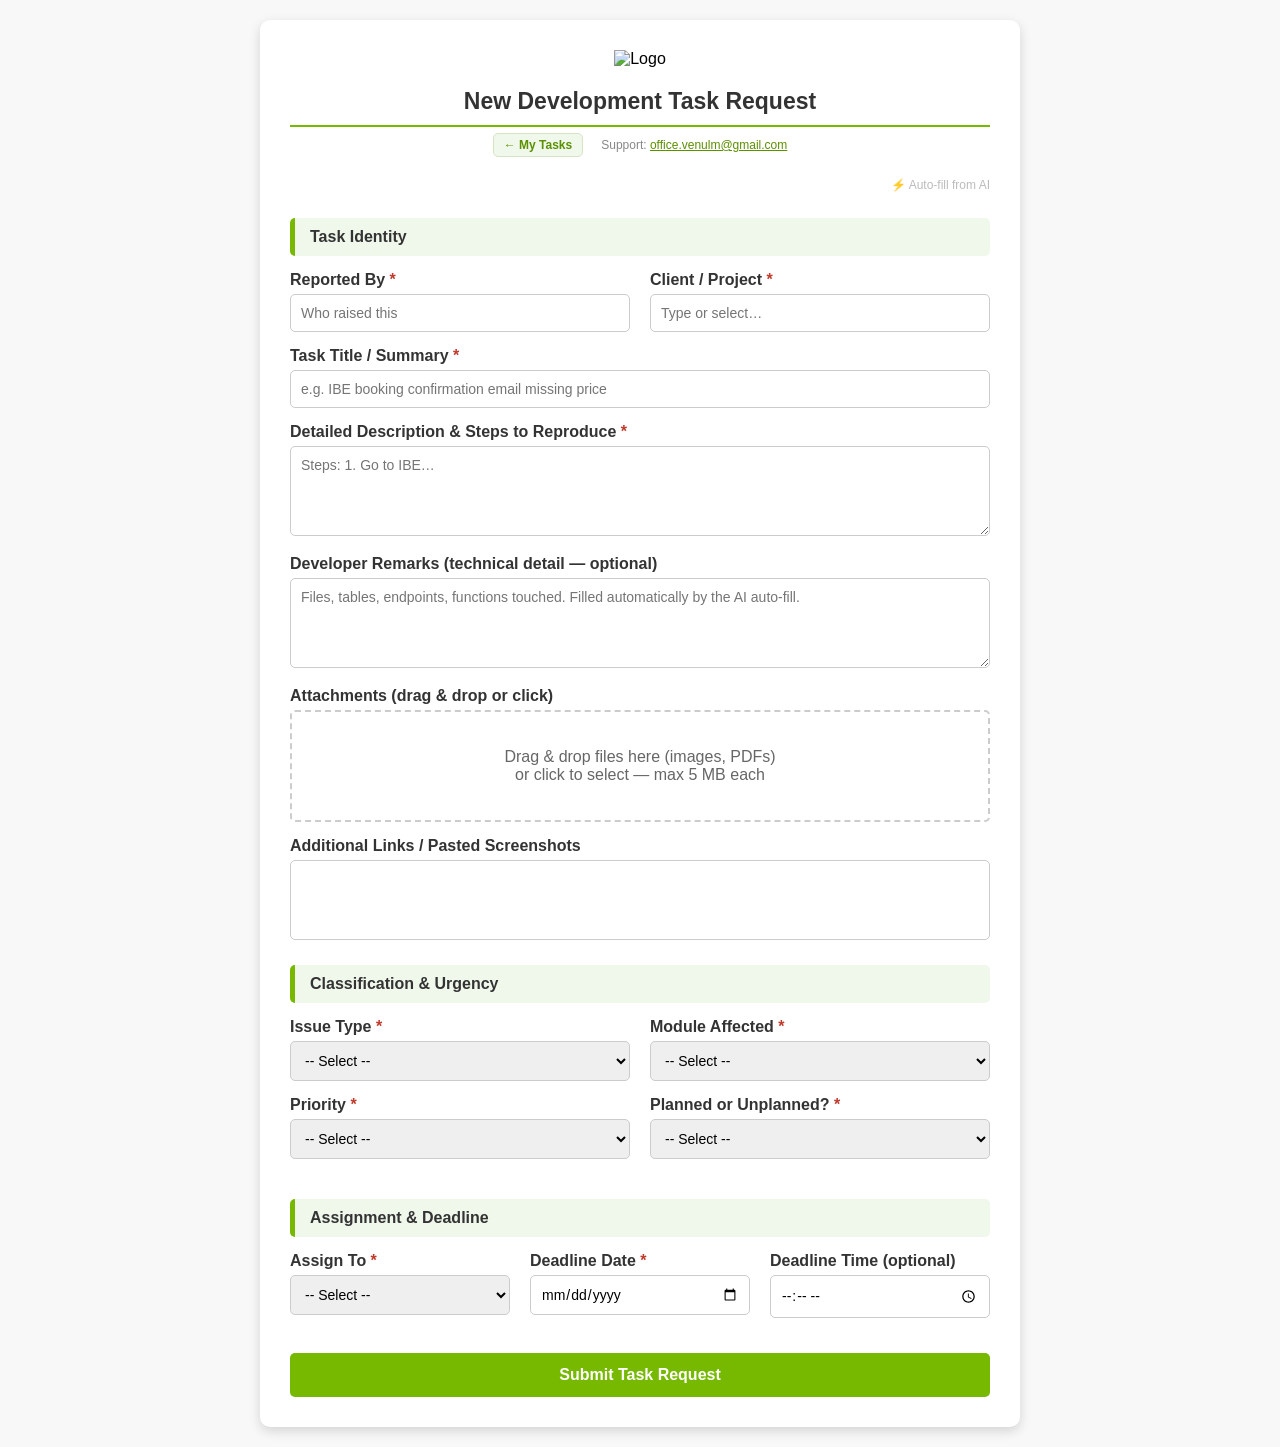
==== appscript/Index.html @ 676686fe "chore: bring the task tracker under version control Apps Script source, docs and the local preview h" ====
<!DOCTYPE html>
<html>
<head>
<base target="_top">
<meta charset="utf-8">
<style>
  :root {
    --primary: #76B900;
    --primary-dark: #5B9000;
    --secondary: #333;
    --bg: #f8f8f8;
    --section-bg: #F0F8EC;
    --danger: #c0392b;
  }
  * { box-sizing: border-box; }
  body { font-family: Arial, sans-serif; background: var(--bg); margin: 0; padding: 20px; }
  .container { max-width: 760px; margin: auto; background: #fff; padding: 30px;
               border-radius: 10px; box-shadow: 0 4px 12px rgba(0,0,0,.15); }
  .logo-container { text-align: center; margin-bottom: 20px; }
  .logo-container img { max-height: 70px; }

  h1 { color: var(--secondary); border-bottom: 2px solid var(--primary);
       padding-bottom: 10px; margin: 0 0 6px; text-align: center; font-size: 23px; }
  .byline { display: flex; justify-content: center; align-items: center; gap: 18px;
            flex-wrap: wrap; font-size: 12px; color: #888; margin-bottom: 18px; }
  .byline a { color: var(--primary-dark); }
  .nav-link { font-weight: 600; text-decoration: none; padding: 4px 10px;
              border: 1px solid #d7e3c6; border-radius: 5px; background: var(--section-bg); }
  .nav-link:hover { background: #e4f0d6; }

  label { display: block; margin-bottom: 5px; font-weight: bold; color: var(--secondary); }
  /* Only genuinely required fields get the asterisk. */
  label.required::after { content: " *"; color: var(--danger); }

  input[type=text], input[type=date], input[type=time], select, textarea {
    width: 100%; padding: 10px; margin-bottom: 15px; border: 1px solid #ccc;
    border-radius: 5px; transition: border-color .2s; font-family: inherit; font-size: 14px;
  }
  input:focus, select:focus, textarea:focus {
    border-color: var(--primary); outline: none; box-shadow: 0 0 5px rgba(118,185,0,.5);
  }
  textarea { resize: vertical; min-height: 90px; }

  .section-header { background: var(--section-bg); color: var(--secondary);
    padding: 10px 15px; margin: 25px 0 15px; border-radius: 5px;
    font-weight: bold; border-left: 5px solid var(--primary); }

  .form-row { display: flex; gap: 20px; }
  .form-col { flex: 1; min-width: 0; }
  @media (max-width: 620px) { .form-row { flex-direction: column; gap: 0; } }

  .submit-button { background: var(--primary); color: #fff; padding: 13px 25px;
    border: none; border-radius: 5px; cursor: pointer; font-size: 16px;
    margin-top: 20px; width: 100%; font-weight: bold; }
  .submit-button:hover:not(:disabled) { background: var(--primary-dark); }
  .submit-button:disabled { opacity: .55; cursor: not-allowed; }

  #loading { display: none; text-align: center; margin-top: 20px; color: var(--primary-dark); font-weight: bold; }
  #responseMessage { display: none; text-align: center; margin-top: 20px; padding: 15px;
                     border-radius: 5px; white-space: pre-line; }
  .success { background: var(--section-bg); color: var(--primary-dark); border: 1px solid var(--primary); }
  .error   { background: #fcebeb; color: var(--danger); border: 1px solid var(--danger); }

  #drop-zone { border: 2px dashed #ccc; border-radius: 5px; padding: 20px; text-align: center;
               color: #666; margin-bottom: 15px; cursor: pointer; transition: .2s; }
  #drop-zone.dragover { border-color: var(--primary); background: var(--section-bg); color: var(--primary-dark); }
  .file-item { display: flex; justify-content: space-between; align-items: center;
               background: #f1f1f1; padding: 8px; margin-bottom: 5px; border-radius: 4px; font-size: 13px; }
  .remove-file { color: var(--danger); cursor: pointer; font-weight: bold; margin-left: 10px; }

  /* Auto-fill panel */
  #toggleAutoFill { font-size: 12px; color: #bbb; cursor: pointer; user-select: none; }
  #toggleAutoFill:hover { color: var(--primary); }
  #autoFillContainer { display: none; margin-bottom: 20px; padding: 15px; background: #f8f9fa;
                       border: 1px solid #dee2e6; border-radius: 6px; }
  #quickFill { font-family: Consolas, Monaco, monospace; font-size: 12px; height: auto;
               min-height: 70px; border: 1px dashed #adb5bd; margin-bottom: 10px; white-space: pre; }
  .af-buttons { display: flex; gap: 10px; justify-content: flex-end; }
  .af-btn { border-radius: 4px; padding: 7px 13px; font-size: 12px; cursor: pointer; }
  .af-prompt { background: #e3f2fd; border: 1px solid #90caf9; color: #1976d2; }
  .af-clear  { background: #ffebee; border: 1px solid #ef9a9a; color: #c62828; }
  #autoFillFeedback { display: none; font-size: 12px; margin-top: 10px; padding: 9px;
                      border-radius: 4px; white-space: pre-line; }
</style>
</head>
<body>

<div class="container">
  <div class="logo-container">
    <img src="https://onesapro.com/wp-content/uploads/2024/06/OneSapro-Logo-2-02-400x234.png" alt="Logo">
  </div>

  <h1>New Development Task Request</h1>
  <div class="byline">
    <a href="?page=mytasks" class="nav-link">&#8592; My Tasks</a>
    <span>Support: <a href="mailto:office.venulm@gmail.com">office.venulm@gmail.com</a></span>
  </div>

  <form id="taskForm">

    <div style="text-align:right; margin-bottom:10px;">
      <span id="toggleAutoFill">⚡ Auto-fill from AI</span>
    </div>

    <div id="autoFillContainer">
      <textarea id="quickFill" rows="3" placeholder="Paste the tab-separated row from your AI here (Ctrl+V)…"></textarea>
      <div class="af-buttons">
        <button type="button" id="copyAiPromptBtn" class="af-btn af-prompt">Copy AI Prompt</button>
        <button type="button" id="clearFormBtn"    class="af-btn af-clear">Clear Form</button>
      </div>
      <div id="autoFillFeedback"></div>
    </div>

    <div class="section-header">Task Identity</div>
    <div class="form-row">
      <div class="form-col">
        <label class="required" for="reporter">Reported By</label>
        <input type="text" id="reporter" name="reporter" required placeholder="Who raised this">
      </div>
      <div class="form-col">
        <label class="required" for="client">Client / Project</label>
        <input list="client-list" type="text" id="client" name="client" required placeholder="Type or select…">
        <datalist id="client-list">
          <option value="447 Restaurant"></option><option value="Agri FLI Restaurant"></option>
          <option value="Amor Beach Unawatuna"></option><option value="Arangala Forest Lodge"></option>
          <option value="Atha Resort"></option><option value="Avasta Resort"></option>
          <option value="Bloomfield Athletic Club"></option><option value="Bodyline"></option>
          <option value="Canal View Garden"></option><option value="Chimneys NE"></option>
          <option value="Cinnamon Village Sinharaja"></option><option value="Closenberg Hotel"></option>
          <option value="Curry Pot Clifford Avenue"></option><option value="Curry Pot Lotus Tower"></option>
          <option value="Curry Pot Marine Drive"></option><option value="Curry Pot RMV"></option>
          <option value="Curry Pot Sampath Bank"></option><option value="Customized Solutions"></option>
          <option value="Dutch Lanka"></option><option value="Earls Red Kurunegala"></option>
          <option value="Earls Red Passikudah"></option><option value="Earl's Laundry"></option>
          <option value="Elephas"></option><option value="Elements Beach Resort"></option>
          <option value="EPIC Aura"></option><option value="Epic Leisure"></option>
          <option value="EPIC Warehouse"></option><option value="Finance Project"></option>
          <option value="Flute masion"></option><option value="Galle Services Hub"></option>
          <option value="General"></option><option value="Heaven Seven kandy"></option>
          <option value="Heaven Seven NE"></option><option value="Heenatigala Walawwa"></option>
          <option value="Hotel Ganthera"></option><option value="Hotel Glendower"></option>
          <option value="Hotel Randiya Anuradhapura"></option><option value="Indra Manel Resort"></option>
          <option value="Insee"></option><option value="Ivory Resort"></option>
          <option value="Jungle Village"></option><option value="Kandegedara"></option>
          <option value="Kitchen House"></option><option value="Lakeside Nuwarawewa"></option>
          <option value="Mahaweli Reach Asiri Outlet"></option><option value="Mahaweli Reach Hotel"></option>
          <option value="Mahaweli Reach KCC Outlet"></option><option value="Mahaweli Reach Nihal Super Outlet"></option>
          <option value="Monaara Resort"></option><option value="Morawaka Grocery"></option>
          <option value="Mount Marina Villas"></option><option value="Nest Restaurant"></option>
          <option value="Niriella Motors"></option><option value="Olanro Hotel Negombo"></option>
          <option value="Orient"></option><option value="Ovinmo"></option>
          <option value="Ovinmo River Side"></option><option value="PalmScape"></option>
          <option value="Pathirana Super"></option><option value="Pedro Barn"></option>
          <option value="POS EE Web"></option><option value="Prathap Valuers"></option>
          <option value="Regent Cafe Borella"></option><option value="Regent Caterers"></option>
          <option value="Regent Country Club Grand"></option><option value="Regent Country Club Havelock"></option>
          <option value="Regent Country Club Malabe"></option><option value="Roof Mart"></option>
          <option value="Royal Rock"></option><option value="Sahana Beligaha"></option>
          <option value="Sahana Galle"></option><option value="Sahana Karapitiya"></option>
          <option value="Sahana Magalle"></option><option value="Sanctuary at Tissawewa"></option>
          <option value="Serene lake View Resort"></option><option value="Ship2500"></option>
          <option value="Sinharaja Forest Gate"></option><option value="SkyGate"></option>
          <option value="Somerset Mirissa Beach"></option><option value="Somerset Mirissa Blue"></option>
          <option value="Sri Gemunu"></option><option value="Sun Ray Passikudah"></option>
          <option value="Task Management Application"></option><option value="The Chariot Hikkaduwa"></option>
          <option value="The Cloud Hanthana"></option><option value="The Lady Hill"></option>
          <option value="Victoria"></option><option value="Villa Sommet"></option>
          <option value="Waasala Leisure"></option><option value="WB Villa"></option>
          <option value="Wisdom Habarana"></option><option value="Other"></option>
        </datalist>
      </div>
    </div>

    <label class="required" for="taskSummary">Task Title / Summary</label>
    <input type="text" id="taskSummary" name="taskSummary" required maxlength="120"
           placeholder="e.g. IBE booking confirmation email missing price">

    <label class="required" for="remarks">Detailed Description &amp; Steps to Reproduce</label>
    <textarea id="remarks" name="remarks" required placeholder="Steps: 1. Go to IBE…"></textarea>

    <label for="developerRemarks">Developer Remarks (technical detail — optional)</label>
    <textarea id="developerRemarks" name="developerRemarks"
              placeholder="Files, tables, endpoints, functions touched. Filled automatically by the AI auto-fill."></textarea>

    <label>Attachments (drag &amp; drop or click)</label>
    <div id="drop-zone">
      <p>Drag &amp; drop files here (images, PDFs)<br>or click to select — max 5&nbsp;MB each</p>
      <input type="file" id="fileInput" multiple style="display:none">
    </div>
    <div id="file-list"></div>

    <label for="paste-area">Additional Links / Pasted Screenshots</label>
    <div id="paste-area" contenteditable="true"
         style="min-height:80px; padding:10px; margin-bottom:15px; border:1px solid #ccc;
                border-radius:5px; background:#fff; overflow:auto;"></div>

    <div class="section-header">Classification &amp; Urgency</div>
    <div class="form-row">
      <div class="form-col">
        <label class="required" for="issueType">Issue Type</label>
        <select id="issueType" name="issueType" required><option value="">-- Select --</option></select>
      </div>
      <div class="form-col">
        <label class="required" for="module">Module Affected</label>
        <select id="module" name="module" required><option value="">-- Select --</option></select>
      </div>
    </div>

    <div class="form-row">
      <div class="form-col">
        <label class="required" for="priorityStatus">Priority</label>
        <select id="priorityStatus" name="priorityStatus" required><option value="">-- Select --</option></select>
      </div>
      <div class="form-col">
        <label class="required" for="plannedUnplanned">Planned or Unplanned?</label>
        <select id="plannedUnplanned" name="plannedUnplanned" required><option value="">-- Select --</option></select>
      </div>
    </div>

    <div class="section-header">Assignment &amp; Deadline</div>
    <div class="form-row">
      <div class="form-col">
        <label class="required" for="assignedMember">Assign To</label>
        <select id="assignedMember" name="assignedMember" required><option value="">-- Select --</option></select>
      </div>
      <div class="form-col">
        <label class="required" for="deadlineDate">Deadline Date</label>
        <input type="date" id="deadlineDate" name="deadlineDate" required>
      </div>
      <div class="form-col">
        <label for="deadlineTime">Deadline Time (optional)</label>
        <input type="time" id="deadlineTime" name="deadlineTime">
      </div>
    </div>

    <button type="submit" class="submit-button" id="submitBtn">Submit Task Request</button>
  </form>

  <div id="loading">Submitting task… please wait.</div>
  <div id="responseMessage"></div>
</div>

<script>
// ---------------------------------------------------------------------------
// CONFIG — dropdowns come from Code.gs so the lists live in exactly one place
// ---------------------------------------------------------------------------
var CONFIG = null;

/**
 * items are {v, l}: v is what gets stored in the sheet, l is what people read.
 * Showing v in both places turned the dropdowns into internal codes.
 */
function fillSelect(id, items) {
  var el = document.getElementById(id);
  items.forEach(function (it) {
    var o = document.createElement('option');
    o.value = it.v;
    o.textContent = it.l;
    el.appendChild(o);
  });
}

google.script.run.withSuccessHandler(function (cfg) {
  CONFIG = cfg;
  fillSelect('module', cfg.modules);
  fillSelect('issueType', cfg.issueTypes);
  fillSelect('priorityStatus', cfg.priorities);
  fillSelect('plannedUnplanned', cfg.planned);
  fillSelect('assignedMember', cfg.developers);
  restoreRemembered();
}).withFailureHandler(function (err) {
  showResponse('Could not load form options: ' + err.message, 'error');
}).getFormConfig();

// ---------------------------------------------------------------------------
// ATTACHMENTS
// ---------------------------------------------------------------------------
var uploadedFiles = [];
var pendingReads  = 0;

var dropZone  = document.getElementById('drop-zone');
var fileInput = document.getElementById('fileInput');

dropZone.addEventListener('click', function () { fileInput.click(); });
dropZone.addEventListener('dragover', function (e) { e.preventDefault(); dropZone.classList.add('dragover'); });
dropZone.addEventListener('dragleave', function () { dropZone.classList.remove('dragover'); });
dropZone.addEventListener('drop', function (e) {
  e.preventDefault(); dropZone.classList.remove('dragover'); handleFiles(e.dataTransfer.files);
});
fileInput.addEventListener('change', function (e) { handleFiles(e.target.files); });

/**
 * FileReader is async. pendingReads keeps the submit button disabled until
 * every file has finished encoding — otherwise a fast submit sends a short list.
 */
function handleFiles(files) {
  for (var i = 0; i < files.length; i++) {
    var file = files[i];
    if (file.size > 5 * 1024 * 1024) { alert(file.name + ' is larger than 5 MB and was skipped.'); continue; }

    pendingReads++;
    updateSubmitState();

    (function (f) {
      var reader = new FileReader();
      reader.onload = function (ev) {
        uploadedFiles.push({ name: f.name, type: f.type, data: ev.target.result });
        pendingReads--; renderFileList(); updateSubmitState();
      };
      reader.onerror = function () {
        alert('Could not read ' + f.name);
        pendingReads--; updateSubmitState();
      };
      reader.readAsDataURL(f);
    })(file);
  }
  fileInput.value = '';
}

function renderFileList() {
  var list = document.getElementById('file-list');
  list.innerHTML = '';
  uploadedFiles.forEach(function (file, index) {
    var div = document.createElement('div');
    div.className = 'file-item';
    var name = document.createElement('span');
    name.textContent = '📎 ' + file.name;          // textContent, never innerHTML
    var x = document.createElement('span');
    x.className = 'remove-file'; x.textContent = '✕';
    x.onclick = function () { uploadedFiles.splice(index, 1); renderFileList(); };
    div.appendChild(name); div.appendChild(x);
    list.appendChild(div);
  });
}

function updateSubmitState() {
  var btn = document.getElementById('submitBtn');
  btn.disabled = pendingReads > 0;
  btn.textContent = pendingReads > 0
    ? 'Reading ' + pendingReads + ' attachment(s)…'
    : 'Submit Task Request';
}

// ---------------------------------------------------------------------------
// SUBMIT
// ---------------------------------------------------------------------------
document.getElementById('taskForm').addEventListener('submit', function (e) {
  e.preventDefault();
  if (pendingReads > 0) return;

  var data = {};
  new FormData(e.target).forEach(function (v, k) { data[k] = v; });

  var pasteArea = document.getElementById('paste-area');
  data.pastedImages = Array.prototype.slice.call(pasteArea.querySelectorAll('img'))
    .map(function (img) { return img.getAttribute('src'); })
    .filter(function (src) { return src && src.indexOf('data:image/') === 0; });
  data.droppedFiles   = uploadedFiles;
  data.attachmentText = pasteArea.innerText || '';

  document.getElementById('loading').style.display = 'block';
  document.getElementById('responseMessage').style.display = 'none';
  e.target.style.display = 'none';

  google.script.run.withSuccessHandler(onSubmitResult)
                   .withFailureHandler(onSubmitFailure)
                   .handleImageSubmission(data);
});

/**
 * The server returns {success, taskId | error}. It used to return a bare string,
 * so every failure arrived here and was reported to the user as a success while
 * the form reset and threw away what they had typed.
 */
function onSubmitResult(result) {
  document.getElementById('loading').style.display = 'none';
  var form = document.getElementById('taskForm');
  form.style.display = 'block';

  if (!result || !result.success) {
    showResponse('Task NOT saved: ' + ((result && result.error) || 'unknown error') +
                 '\nYour entries are still on the form. Fix the problem and submit again.', 'error');
    return;
  }

  showResponse('Task submitted — ' + result.taskId +
               (result.warning ? '\n' + result.warning : ''), 'success');
  form.reset();
  document.getElementById('paste-area').innerHTML = '';
  uploadedFiles = [];
  renderFileList();
  clearHighlights();
  restoreRemembered();
}

function onSubmitFailure(error) {
  document.getElementById('loading').style.display = 'none';
  document.getElementById('taskForm').style.display = 'block';
  showResponse('Task NOT saved: ' + error.message +
               '\nYour entries are still on the form.', 'error');
}

function showResponse(msg, type) {
  var el = document.getElementById('responseMessage');
  el.textContent = msg;
  el.className = type;
  el.style.display = 'block';
}

// ---------------------------------------------------------------------------
// AUTO-FILL
// ---------------------------------------------------------------------------
document.getElementById('toggleAutoFill').addEventListener('click', function () {
  var box = document.getElementById('autoFillContainer');
  var open = box.style.display === 'block';
  box.style.display = open ? 'none' : 'block';
  this.style.color = open ? '#bbb' : 'var(--primary)';
  if (!open) document.getElementById('quickFill').focus();
});

document.getElementById('clearFormBtn').addEventListener('click', function () {
  document.getElementById('taskForm').reset();
  document.getElementById('paste-area').innerHTML = '';
  document.getElementById('quickFill').value = '';
  uploadedFiles = []; renderFileList();
  clearHighlights();
  showFeedback('Form cleared.', 'success');
  restoreRemembered();
});

function clearHighlights() {
  document.querySelectorAll('#taskForm input, #taskForm select, #taskForm textarea')
          .forEach(function (el) { el.style.borderColor = '#ccc'; });
}

/**
 * Bound to `paste`, not `input`. clipboardData carries the raw text with its
 * tabs and newlines intact; an `input` handler on a single-line field fired on
 * every keystroke and never saw a newline at all.
 */
document.getElementById('quickFill').addEventListener('paste', function (e) {
  e.preventDefault();
  var raw = (e.clipboardData || window.clipboardData).getData('text');
  this.value = raw;
  applyAutoFill(raw);
});

function pad2(n) { return String(n).padStart(2, '0'); }

/** Local components only. toISOString() shifts UTC+5:30 back a day. */
function toIsoDateLocal(d) {
  return d.getFullYear() + '-' + pad2(d.getMonth() + 1) + '-' + pad2(d.getDate());
}

function parseDeadlineDate(s) {
  s = String(s).trim();
  var m = s.match(/^(\d{4})-(\d{1,2})-(\d{1,2})$/);            // yyyy-mm-dd
  if (m) return new Date(+m[1], +m[2] - 1, +m[3]);
  m = s.match(/^(\d{1,2})\/(\d{1,2})\/(\d{4})$/);              // mm/dd/yyyy
  if (m) return new Date(+m[3], +m[1] - 1, +m[2]);
  var d = new Date(s);
  return isNaN(d.getTime()) ? null : d;
}

function applyAutoFill(val) {
  if (!val || !val.trim()) return;

  val = val.replace(/^```[a-z]*\r?\n/i, '').replace(/\r?\n```\s*$/, '')
           .replace(/^["']|["']$/g, '');
  clearHighlights();

  var lines = val.split(/\r?\n/).filter(function (l) { return l.trim().length > 0; });
  if (/^\s*task\s*id\b/i.test(lines[0]) && lines.length > 1) lines.shift();
  var parts = lines[lines.length - 1].split('\t');
  var warnings = [];

  if (parts.length < 15) {
    showFeedback('Invalid format — got ' + parts.length + ' columns, need at least 15.\n' +
                 'Check the AI used real tabs, not spaces. Your paste is still in the box.', 'error');
    return;   // the box is NOT cleared, so you can see what actually arrived
  }

  function setInput(id, i) {
    var el = document.getElementById(id);
    if (el && parts[i] && parts[i].trim()) {
      el.value = parts[i].trim();
      el.style.borderColor = 'var(--primary)';
    }
  }
  function setSelect(id, i) {
    var el = document.getElementById(id);
    if (!el || !parts[i] || !parts[i].trim()) return;
    var v = parts[i].trim();
    var match = Array.prototype.slice.call(el.options).filter(function (o) {
      return o.value.toLowerCase() === v.toLowerCase();
    })[0];
    if (match) { el.value = match.value; el.style.borderColor = 'var(--primary)'; }
    else { el.style.borderColor = '#c0392b'; warnings.push('"' + v + '" is not a valid ' + id + '.'); }
  }

  setInput('taskSummary', 2);
  setInput('client', 3);
  setSelect('module', 4);
  setSelect('issueType', 5);
  setSelect('assignedMember', 7);
  setSelect('plannedUnplanned', 14);
  setSelect('priorityStatus', 15);
  setInput('remarks', 16);
  setInput('developerRemarks', 17);   // column 18 — was silently discarded before
  setInput('reporter', 19);

  var blankish = /^(blank|n\/a|none|-)$/i;

  if (parts[9] && parts[9].trim() && !blankish.test(parts[9].trim())) {
    var d = parseDeadlineDate(parts[9]);
    var el = document.getElementById('deadlineDate');
    if (d) { el.value = toIsoDateLocal(d); el.style.borderColor = 'var(--primary)'; }
    else { el.style.borderColor = '#c0392b'; warnings.push('Deadline date not understood: "' + parts[9].trim() + '".'); }
  }

  if (parts[10] && parts[10].trim() && !blankish.test(parts[10].trim())) {
    var m = parts[10].trim().match(/(\d{1,2}):(\d{2})(?::\d{2})?\s*(AM|PM)?/i);
    var te = document.getElementById('deadlineTime');
    if (m) {
      var h = parseInt(m[1], 10);
      var ap = m[3] ? m[3].toUpperCase() : null;
      if (ap === 'PM' && h < 12) h += 12;
      if (ap === 'AM' && h === 12) h = 0;
      te.value = pad2(h) + ':' + m[2];
      te.style.borderColor = 'var(--primary)';
    } else {
      te.style.borderColor = '#c0392b';
      warnings.push('Deadline time not understood: "' + parts[10].trim() + '".');
    }
  }

  showFeedback(
    warnings.length
      ? 'Filled with warnings — the red fields need you:\n• ' + warnings.join('\n• ')
      : 'Filled ' + parts.length + ' columns. Nothing is flagged — review and submit.',
    warnings.length ? 'error' : 'success'
  );
}

function showFeedback(msg, type) {
  var fb = document.getElementById('autoFillFeedback');
  fb.textContent = msg;
  fb.style.display = 'block';
  fb.style.background  = type === 'error' ? '#fdecea' : '#e8f5e9';
  fb.style.color       = type === 'error' ? '#c62828' : '#2e7d32';
  fb.style.border      = '1px solid ' + (type === 'error' ? '#ef9a9a' : '#a5d6a7');
  if (type === 'success') setTimeout(function () { fb.style.display = 'none'; }, 6000);
}

// ---------------------------------------------------------------------------
// AI PROMPT — built from CONFIG so it can never drift from the dropdowns
// ---------------------------------------------------------------------------
document.getElementById('copyAiPromptBtn').addEventListener('click', function () {
  var btn = this;
  if (!CONFIG) { alert('Form options are still loading. Try again in a second.'); return; }

  var prompt =
'Act as a strict technical-to-business translator for a development task tracker.\n' +
'Convert the raw notes below into a SINGLE tab-separated line of 23 columns.\n\n' +
'PARSING RULES\n' +
'1. Exactly 23 columns, separated ONLY by real tab characters. No spaces around tabs.\n' +
'2. Empty fields must be truly empty (\\t\\t). Never write "BLANK", "N/A", "None" or "-".\n' +
'3. Column 1 is always [AUTO]. Column 14 is always NEW. Column 22 is always No.\n' +
'4. Output the line and nothing else. No code fence, no commentary.\n\n' +
'LANGUAGE RULES\n' +
'- Columns 3 and 17 are read by non-technical management. Plain business English.\n' +
'- Never include internal planning codes (AC-082, V64, D-C22.1, B305, Q7, M04-C03).\n' +
'  Translate them into what they do — "database migration", "Fee Note screen".\n' +
'- Exception: spell client comment numbers out in full, e.g. "(Client Comment 24)".\n' +
'- Column 18 carries the technical detail (files, tables, endpoints, functions).\n' +
'  Real code artifacts are fine there; planning codes are still banned.\n\n' +
'COLUMNS\n' +
' 1 Task ID          [AUTO]\n' +
' 2 Date             mm/dd/yyyy\n' +
' 3 Task Summary     plain English, max 60 chars\n' +
' 4 Client/Project\n' +
' 5 Module           [' + CONFIG.raw.modules.join(', ') + ']\n' +
' 6 Issue Type       [' + CONFIG.raw.issueTypes.join(', ') + ']\n' +
' 7 Submitter Email  (empty)\n' +
' 8 Assigned Member  [' + CONFIG.raw.developers.join(', ') + ']\n' +
' 9 Total Time       (empty)\n' +
'10 Deadline Date    YYYY-MM-DD\n' +
'11 Deadline Time    HH:MM AM/PM\n' +
'12 Completed Date   (empty)\n' +
'13 Completed Time   (empty)\n' +
'14 Status           NEW\n' +
'15 Planned          [' + CONFIG.raw.planned.join(', ') + ']\n' +
'16 Priority         [' + CONFIG.raw.priorities.join(', ') + ']\n' +
'17 Remarks          business explanation, no internal codes\n' +
'18 Developer Remark technical detail\n' +
'19 Start Time       (empty)\n' +
'20 Reporter Name\n' +
'21 Attachments      (empty)\n' +
'22 SVN Committed    No\n' +
'23 NA               (empty)\n\n' +
'For several tasks at once, output one such line per task, newline separated,\n' +
'and paste the block into Tracker Options > Bulk Add Tasks instead of this form.\n\n' +
'RAW NOTES:\n[PASTE YOUR SESSION NOTES HERE]';

  navigator.clipboard.writeText(prompt).then(function () {
    var original = btn.textContent;
    btn.textContent = 'Prompt copied';
    btn.style.background = '#e8f5e9';
    setTimeout(function () { btn.textContent = original; btn.style.background = '#e3f2fd'; }, 3000);
  }).catch(function () {
    alert('Clipboard blocked by the browser. Select the prompt manually from the console.');
  });
});

// ---------------------------------------------------------------------------
// REMEMBER LAST REPORTER / ASSIGNEE (per browser)
// ---------------------------------------------------------------------------
function restoreRemembered() {
  try {
    var dev = localStorage.getItem('tracker_last_dev');
    var rep = localStorage.getItem('tracker_last_reporter');
    var sel = document.getElementById('assignedMember');
    if (dev && Array.prototype.some.call(sel.options, function (o) { return o.value === dev; })) sel.value = dev;
    if (rep) document.getElementById('reporter').value = rep;
  } catch (e) { /* private window — ignore */ }
}

document.getElementById('taskForm').addEventListener('change', function (e) {
  try {
    if (e.target.id === 'assignedMember') localStorage.setItem('tracker_last_dev', e.target.value);
    if (e.target.id === 'reporter')       localStorage.setItem('tracker_last_reporter', e.target.value);
  } catch (err) { /* ignore */ }
});
</script>
</body>
</html>
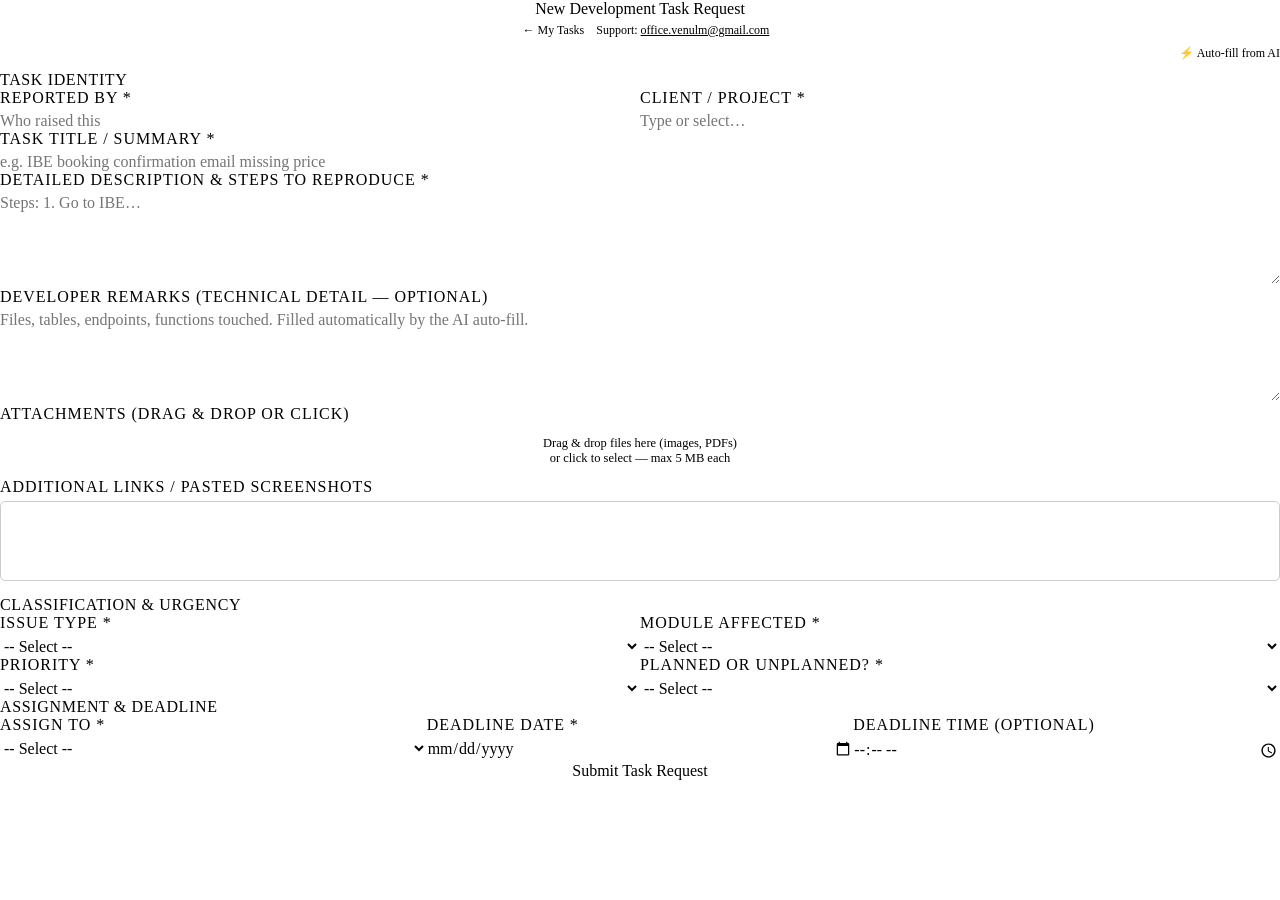
==== commit a4c1fb64: "feat: retheme the form, bulk add and page wrappers onto the design system All four surfaces now reso" ====
--- a/appscript/Index.html
+++ b/appscript/Index.html
@@ -3,91 +3,117 @@
 <head>
 <base target="_top">
 <meta charset="utf-8">
+<?!= include('Tokens'); ?>
 <style>
-  :root {
-    --primary: #76B900;
-    --primary-dark: #5B9000;
-    --secondary: #333;
-    --bg: #f8f8f8;
-    --section-bg: #F0F8EC;
-    --danger: #c0392b;
-  }
-  * { box-sizing: border-box; }
-  body { font-family: Arial, sans-serif; background: var(--bg); margin: 0; padding: 20px; }
-  .container { max-width: 760px; margin: auto; background: #fff; padding: 30px;
-               border-radius: 10px; box-shadow: 0 4px 12px rgba(0,0,0,.15); }
-  .logo-container { text-align: center; margin-bottom: 20px; }
-  .logo-container img { max-height: 70px; }
-
-  h1 { color: var(--secondary); border-bottom: 2px solid var(--primary);
-       padding-bottom: 10px; margin: 0 0 6px; text-align: center; font-size: 23px; }
-  .byline { display: flex; justify-content: center; align-items: center; gap: 18px;
-            flex-wrap: wrap; font-size: 12px; color: #888; margin-bottom: 18px; }
-  .byline a { color: var(--primary-dark); }
-  .nav-link { font-weight: 600; text-decoration: none; padding: 4px 10px;
-              border: 1px solid #d7e3c6; border-radius: 5px; background: var(--section-bg); }
-  .nav-link:hover { background: #e4f0d6; }
-
-  label { display: block; margin-bottom: 5px; font-weight: bold; color: var(--secondary); }
-  /* Only genuinely required fields get the asterisk. */
-  label.required::after { content: " *"; color: var(--danger); }
+  /* New task request form — OneSapro design system.
+     No brand values are declared here; everything resolves from Tokens.html.
+     The old local :root defined --color-primary:#76B900, which collided head-on
+     with the design system's --color-primary:#00712D. */
+  *, *::before, *::after { box-sizing: border-box; }
+  [hidden] { display: none !important; }
+  body { font-family: var(--font-body); background: var(--green-wash);
+         color: var(--charcoal); margin: 0; padding: var(--space-5) var(--space-4);
+         font-size: var(--fs-sm); line-height: var(--lh-normal);
+         -webkit-font-smoothing: antialiased; }
+  :focus-visible { outline: none; box-shadow: var(--shadow-focus); border-radius: var(--radius-sm); }
+
+  .container { max-width: var(--content-max); margin: auto; background: var(--white);
+               padding: var(--space-6) var(--space-5); border-radius: var(--radius-lg);
+               box-shadow: var(--shadow-md); }
+  .logo-container { text-align: center; margin-bottom: var(--space-4); }
+  .logo-container img { max-height: 44px; width: auto; }
+
+  h1 { color: var(--charcoal); font: var(--fw-bold) var(--fs-h4)/1.25 var(--font-heading);
+       letter-spacing: var(--ls-tight); text-align: center; margin: 0 0 var(--space-2); }
+  .byline { display: flex; justify-content: center; align-items: center;
+            gap: var(--space-4); flex-wrap: wrap; font-size: 12px;
+            color: var(--ink-400); margin-bottom: var(--space-5); }
+  .byline a { color: var(--green-medium); }
+  .nav-link { font-weight: var(--fw-semibold); text-decoration: none; padding: 5px 12px;
+              border: 1px solid var(--line-200); border-radius: var(--radius-pill);
+              background: var(--white); color: var(--green-primary); }
+  .nav-link:hover { background: var(--lime-soft); border-color: var(--lime-line); }
+
+  label { display: block; margin-bottom: 5px;
+          font: var(--fw-semibold) 10.5px var(--font-body);
+          letter-spacing: .06em; text-transform: uppercase; color: var(--ink-400); }
+  label.required::after { content: " *"; color: var(--state-stop); }
 
   input[type=text], input[type=date], input[type=time], select, textarea {
-    width: 100%; padding: 10px; margin-bottom: 15px; border: 1px solid #ccc;
-    border-radius: 5px; transition: border-color .2s; font-family: inherit; font-size: 14px;
-  }
-  input:focus, select:focus, textarea:focus {
-    border-color: var(--primary); outline: none; box-shadow: 0 0 5px rgba(118,185,0,.5);
-  }
-  textarea { resize: vertical; min-height: 90px; }
-
-  .section-header { background: var(--section-bg); color: var(--secondary);
-    padding: 10px 15px; margin: 25px 0 15px; border-radius: 5px;
-    font-weight: bold; border-left: 5px solid var(--primary); }
-
-  .form-row { display: flex; gap: 20px; }
+    width: 100%; padding: 9px var(--space-3); margin-bottom: var(--space-4);
+    border: 1px solid var(--line-200); border-radius: var(--radius-sm);
+    font: 13px var(--font-body); color: var(--charcoal); background: var(--white);
+    transition: border-color .12s;
+  }
+  input:focus, select:focus, textarea:focus { border-color: var(--green-medium); outline: none; }
+  textarea { resize: vertical; min-height: 90px; line-height: var(--lh-normal); }
+
+  .section-header { background: var(--green-wash); color: var(--charcoal);
+    padding: 10px var(--space-4); margin: var(--space-5) 0 var(--space-4);
+    border-radius: var(--radius-sm); border-left: 3px solid var(--green-primary);
+    font: var(--fw-semibold) 12px var(--font-body); letter-spacing: .04em;
+    text-transform: uppercase; }
+
+  .form-row { display: flex; gap: var(--space-4); }
   .form-col { flex: 1; min-width: 0; }
   @media (max-width: 620px) { .form-row { flex-direction: column; gap: 0; } }
 
-  .submit-button { background: var(--primary); color: #fff; padding: 13px 25px;
-    border: none; border-radius: 5px; cursor: pointer; font-size: 16px;
-    margin-top: 20px; width: 100%; font-weight: bold; }
-  .submit-button:hover:not(:disabled) { background: var(--primary-dark); }
-  .submit-button:disabled { opacity: .55; cursor: not-allowed; }
-
-  #loading { display: none; text-align: center; margin-top: 20px; color: var(--primary-dark); font-weight: bold; }
-  #responseMessage { display: none; text-align: center; margin-top: 20px; padding: 15px;
-                     border-radius: 5px; white-space: pre-line; }
-  .success { background: var(--section-bg); color: var(--primary-dark); border: 1px solid var(--primary); }
-  .error   { background: #fcebeb; color: var(--danger); border: 1px solid var(--danger); }
-
-  #drop-zone { border: 2px dashed #ccc; border-radius: 5px; padding: 20px; text-align: center;
-               color: #666; margin-bottom: 15px; cursor: pointer; transition: .2s; }
-  #drop-zone.dragover { border-color: var(--primary); background: var(--section-bg); color: var(--primary-dark); }
+  /* One filled primary per surface. */
+  .submit-button { background: var(--green-primary); color: var(--text-on-green);
+    padding: 12px var(--space-5); border: 1px solid var(--green-primary);
+    border-radius: var(--radius-pill); cursor: pointer;
+    font: var(--fw-semibold) var(--fs-body) var(--font-body);
+    margin-top: var(--space-5); width: 100%; }
+  .submit-button:hover:not(:disabled) { background: var(--green-primary-700); }
+  .submit-button:disabled { opacity: .5; cursor: not-allowed; }
+
+  #loading { display: none; text-align: center; margin-top: var(--space-5);
+             color: var(--green-primary); font-weight: var(--fw-semibold); }
+  #responseMessage { display: none; text-align: center; margin-top: var(--space-5);
+                     padding: var(--space-4); border-radius: var(--radius-md);
+                     white-space: pre-line; font-size: 13px; }
+  .success { background: var(--lime-soft); color: var(--green-primary);
+             border: 1px solid var(--lime-line); }
+  .error   { background: var(--state-stop-soft); color: var(--state-stop);
+             border: 1px solid var(--state-stop); }
+
+  #drop-zone { border: 1.5px dashed var(--line-200); border-radius: var(--radius-md);
+               padding: var(--space-5); text-align: center; color: var(--ink-400);
+               margin-bottom: var(--space-4); cursor: pointer; transition: .15s;
+               font-size: 12.5px; }
+  #drop-zone:hover { border-color: var(--green-medium); }
+  #drop-zone.dragover { border-color: var(--green-medium); background: var(--lime-soft);
+                        color: var(--green-primary); }
   .file-item { display: flex; justify-content: space-between; align-items: center;
-               background: #f1f1f1; padding: 8px; margin-bottom: 5px; border-radius: 4px; font-size: 13px; }
-  .remove-file { color: var(--danger); cursor: pointer; font-weight: bold; margin-left: 10px; }
-
-  /* Auto-fill panel */
-  #toggleAutoFill { font-size: 12px; color: #bbb; cursor: pointer; user-select: none; }
-  #toggleAutoFill:hover { color: var(--primary); }
-  #autoFillContainer { display: none; margin-bottom: 20px; padding: 15px; background: #f8f9fa;
-                       border: 1px solid #dee2e6; border-radius: 6px; }
-  #quickFill { font-family: Consolas, Monaco, monospace; font-size: 12px; height: auto;
-               min-height: 70px; border: 1px dashed #adb5bd; margin-bottom: 10px; white-space: pre; }
-  .af-buttons { display: flex; gap: 10px; justify-content: flex-end; }
-  .af-btn { border-radius: 4px; padding: 7px 13px; font-size: 12px; cursor: pointer; }
-  .af-prompt { background: #e3f2fd; border: 1px solid #90caf9; color: #1976d2; }
-  .af-clear  { background: #ffebee; border: 1px solid #ef9a9a; color: #c62828; }
-  #autoFillFeedback { display: none; font-size: 12px; margin-top: 10px; padding: 9px;
-                      border-radius: 4px; white-space: pre-line; }
+               background: var(--green-wash); padding: 8px 11px; margin-bottom: 5px;
+               border-radius: var(--radius-sm); font-size: 12.5px; }
+  .remove-file { color: var(--state-stop); cursor: pointer; font-weight: var(--fw-semibold);
+                 margin-left: var(--space-3); }
+
+  #toggleAutoFill { font-size: 12px; color: var(--ink-400); cursor: pointer; user-select: none; }
+  #toggleAutoFill:hover { color: var(--green-medium); }
+  #autoFillContainer { display: none; margin-bottom: var(--space-5); padding: var(--space-4);
+                       background: var(--green-wash); border: 1px solid var(--line-200);
+                       border-radius: var(--radius-md); }
+  #quickFill { font-family: ui-monospace, Menlo, monospace; font-size: 12px;
+               min-height: 70px; border: 1px dashed var(--line-200);
+               margin-bottom: var(--space-3); white-space: pre; background: var(--white); }
+  .af-buttons { display: flex; gap: var(--space-3); justify-content: flex-end; flex-wrap: wrap; }
+  .af-btn { border-radius: var(--radius-sm); padding: 7px 13px; font-size: 12px;
+            cursor: pointer; font-family: var(--font-body); font-weight: var(--fw-medium); }
+  .af-prompt { background: var(--white); border: 1px solid var(--line-200); color: var(--green-primary); }
+  .af-prompt:hover { background: var(--lime-soft); border-color: var(--lime-line); }
+  .af-clear  { background: var(--white); border: 1px solid var(--line-200); color: var(--ink-600); }
+  .af-clear:hover { border-color: var(--state-stop); color: var(--state-stop); }
+  #autoFillFeedback { display: none; font-size: 12px; margin-top: var(--space-3);
+                      padding: 9px 11px; border-radius: var(--radius-sm); white-space: pre-line; }
 </style>
 </head>
 <body>
 
 <div class="container">
   <div class="logo-container">
-    <img src="https://onesapro.com/wp-content/uploads/2024/06/OneSapro-Logo-2-02-400x234.png" alt="Logo">
+    <img id="brand-logo" alt="OneSapro" hidden>
   </div>
 
   <h1>New Development Task Request</h1>
@@ -260,6 +286,13 @@
   });
 }
 
+// Brand mark comes from Tokens.html — a relative asset path is dead under Apps Script.
+if (window.BRAND && window.BRAND['onesapro-logo']) {
+  var lg = document.getElementById('brand-logo');
+  lg.src = window.BRAND['onesapro-logo'];
+  lg.hidden = false;
+}
+
 google.script.run.withSuccessHandler(function (cfg) {
   CONFIG = cfg;
   fillSelect('module', cfg.modules);
@@ -414,7 +447,7 @@
   var box = document.getElementById('autoFillContainer');
   var open = box.style.display === 'block';
   box.style.display = open ? 'none' : 'block';
-  this.style.color = open ? '#bbb' : 'var(--primary)';
+  this.style.color = open ? 'var(--ink-400)' : 'var(--green-medium)';
   if (!open) document.getElementById('quickFill').focus();
 });
 
@@ -430,7 +463,7 @@
 
 function clearHighlights() {
   document.querySelectorAll('#taskForm input, #taskForm select, #taskForm textarea')
-          .forEach(function (el) { el.style.borderColor = '#ccc'; });
+          .forEach(function (el) { el.style.borderColor = 'var(--line-200)'; });
 }
 
 /**
@@ -484,7 +517,7 @@
     var el = document.getElementById(id);
     if (el && parts[i] && parts[i].trim()) {
       el.value = parts[i].trim();
-      el.style.borderColor = 'var(--primary)';
+      el.style.borderColor = 'var(--green-medium)';
     }
   }
   function setSelect(id, i) {
@@ -494,8 +527,8 @@
     var match = Array.prototype.slice.call(el.options).filter(function (o) {
       return o.value.toLowerCase() === v.toLowerCase();
     })[0];
-    if (match) { el.value = match.value; el.style.borderColor = 'var(--primary)'; }
-    else { el.style.borderColor = '#c0392b'; warnings.push('"' + v + '" is not a valid ' + id + '.'); }
+    if (match) { el.value = match.value; el.style.borderColor = 'var(--green-medium)'; }
+    else { el.style.borderColor = 'var(--state-stop)'; warnings.push('"' + v + '" is not a valid ' + id + '.'); }
   }
 
   setInput('taskSummary', 2);
@@ -514,8 +547,8 @@
   if (parts[9] && parts[9].trim() && !blankish.test(parts[9].trim())) {
     var d = parseDeadlineDate(parts[9]);
     var el = document.getElementById('deadlineDate');
-    if (d) { el.value = toIsoDateLocal(d); el.style.borderColor = 'var(--primary)'; }
-    else { el.style.borderColor = '#c0392b'; warnings.push('Deadline date not understood: "' + parts[9].trim() + '".'); }
+    if (d) { el.value = toIsoDateLocal(d); el.style.borderColor = 'var(--green-medium)'; }
+    else { el.style.borderColor = 'var(--state-stop)'; warnings.push('Deadline date not understood: "' + parts[9].trim() + '".'); }
   }
 
   if (parts[10] && parts[10].trim() && !blankish.test(parts[10].trim())) {
@@ -527,9 +560,9 @@
       if (ap === 'PM' && h < 12) h += 12;
       if (ap === 'AM' && h === 12) h = 0;
       te.value = pad2(h) + ':' + m[2];
-      te.style.borderColor = 'var(--primary)';
+      te.style.borderColor = 'var(--green-medium)';
     } else {
-      te.style.borderColor = '#c0392b';
+      te.style.borderColor = 'var(--state-stop)';
       warnings.push('Deadline time not understood: "' + parts[10].trim() + '".');
     }
   }
@@ -546,9 +579,9 @@
   var fb = document.getElementById('autoFillFeedback');
   fb.textContent = msg;
   fb.style.display = 'block';
-  fb.style.background  = type === 'error' ? '#fdecea' : '#e8f5e9';
-  fb.style.color       = type === 'error' ? '#c62828' : '#2e7d32';
-  fb.style.border      = '1px solid ' + (type === 'error' ? '#ef9a9a' : '#a5d6a7');
+  fb.style.background  = type === 'error' ? 'var(--state-stop-soft)' : 'var(--lime-soft)';
+  fb.style.color       = type === 'error' ? 'var(--state-stop)' : 'var(--green-primary)';
+  fb.style.border      = '1px solid ' + (type === 'error' ? 'var(--state-stop)' : 'var(--lime-line)');
   if (type === 'success') setTimeout(function () { fb.style.display = 'none'; }, 6000);
 }
 
@@ -605,8 +638,8 @@
   navigator.clipboard.writeText(prompt).then(function () {
     var original = btn.textContent;
     btn.textContent = 'Prompt copied';
-    btn.style.background = '#e8f5e9';
-    setTimeout(function () { btn.textContent = original; btn.style.background = '#e3f2fd'; }, 3000);
+    btn.style.background = 'var(--lime-soft)';
+    setTimeout(function () { btn.textContent = original; btn.style.background = 'var(--white)'; }, 3000);
   }).catch(function () {
     alert('Clipboard blocked by the browser. Select the prompt manually from the console.');
   });
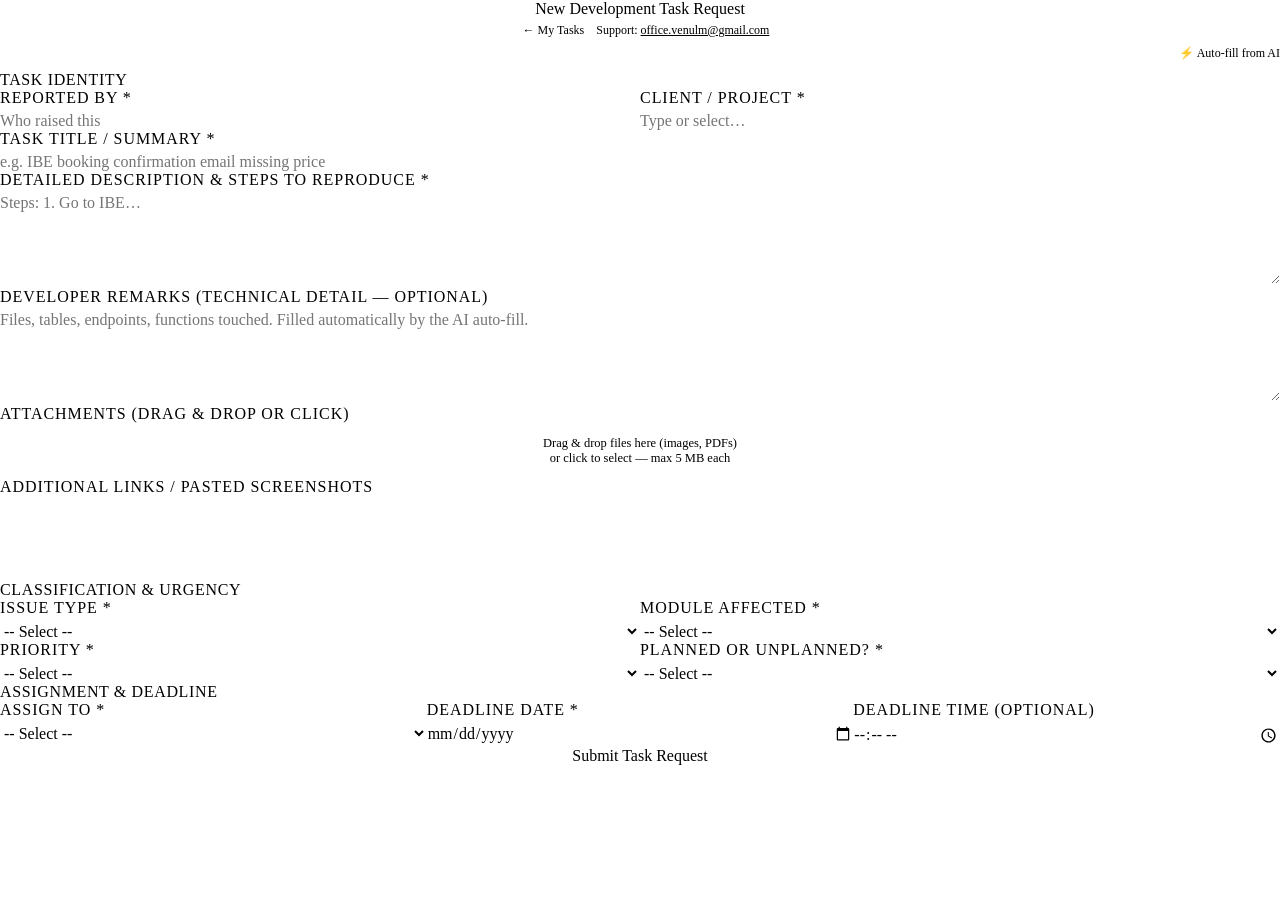
==== commit 97787dd0: "fix: slim Tokens, guard the thread race, finish tokenising colours Tokens.html was 233KB of which 22" ====
--- a/appscript/Index.html
+++ b/appscript/Index.html
@@ -76,6 +76,8 @@
              border: 1px solid var(--lime-line); }
   .error   { background: var(--state-stop-soft); color: var(--state-stop);
              border: 1px solid var(--state-stop); }
+  .warn    { background: var(--state-warn-soft); color: var(--state-warn-ink);
+             border: 1px solid var(--state-warn-line); }
 
   #drop-zone { border: 1.5px dashed var(--line-200); border-radius: var(--radius-md);
                padding: var(--space-5); text-align: center; color: var(--ink-400);
@@ -217,8 +219,9 @@
 
     <label for="paste-area">Additional Links / Pasted Screenshots</label>
     <div id="paste-area" contenteditable="true"
-         style="min-height:80px; padding:10px; margin-bottom:15px; border:1px solid #ccc;
-                border-radius:5px; background:#fff; overflow:auto;"></div>
+         style="min-height:80px; padding:var(--space-3); margin-bottom:var(--space-4);
+                border:1px solid var(--line-200); border-radius:var(--radius-sm);
+                background:var(--white); overflow:auto;"></div>
 
     <div class="section-header">Classification &amp; Urgency</div>
     <div class="form-row">
@@ -416,8 +419,10 @@
     return;
   }
 
+  // A saved task whose attachments failed is not a clean success — amber, not green.
   showResponse('Task submitted — ' + result.taskId +
-               (result.warning ? '\n' + result.warning : ''), 'success');
+               (result.warning ? '\n' + result.warning : ''),
+               result.warning ? 'warn' : 'success');
   form.reset();
   document.getElementById('paste-area').innerHTML = '';
   uploadedFiles = [];
@@ -429,8 +434,14 @@
 function onSubmitFailure(error) {
   document.getElementById('loading').style.display = 'none';
   document.getElementById('taskForm').style.display = 'block';
-  showResponse('Task NOT saved: ' + error.message +
-               '\nYour entries are still on the form.', 'error');
+  // A server-side crash can cross google.script.run with no usable message,
+  // so never interpolate it blindly — "Task NOT saved: undefined" helps nobody.
+  var detail = (error && (error.message || error.name)) ? (error.message || error.name)
+                                                        : 'the server did not say why';
+  showResponse('Task NOT saved: ' + detail +
+               '\nYour entries are still on the form. If this keeps happening, ' +
+               'send Venul a screenshot — the reason is in the Apps Script ' +
+               'execution log.', 'error');
 }
 
 function showResponse(msg, type) {
